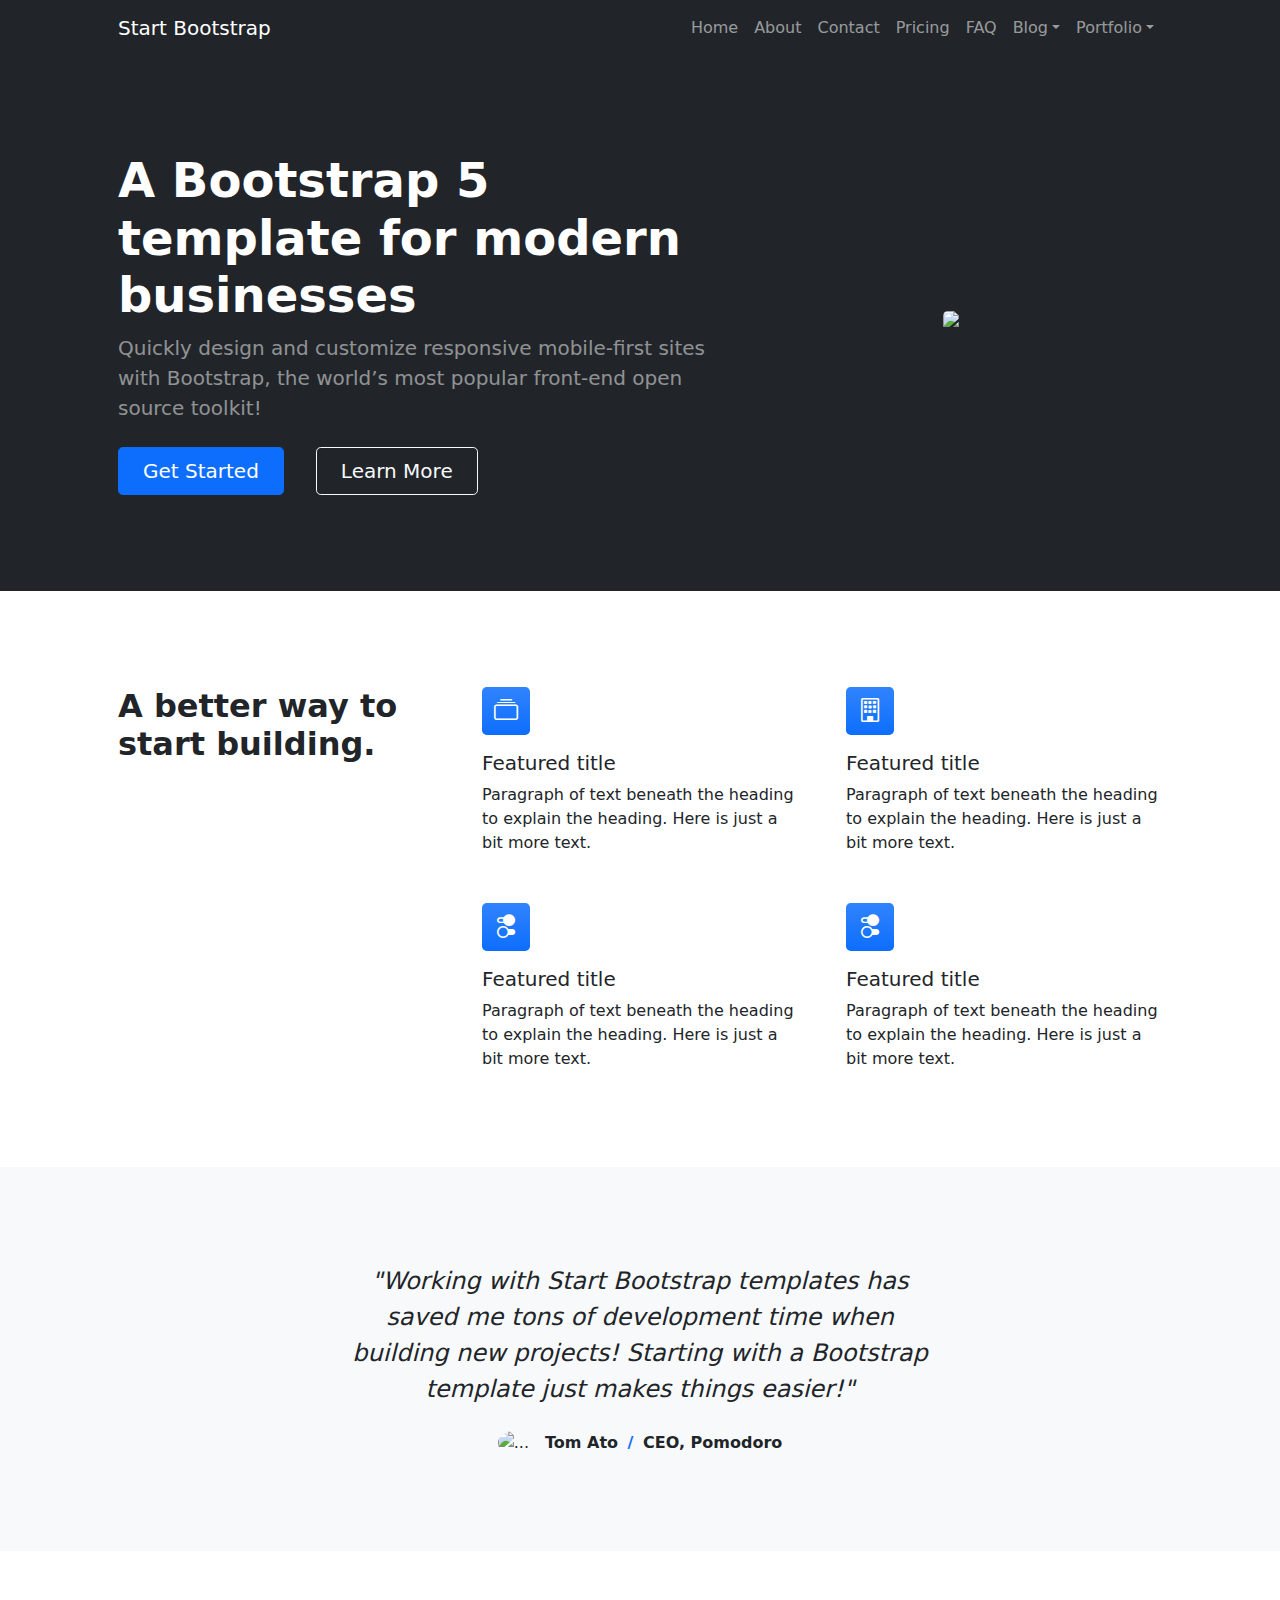
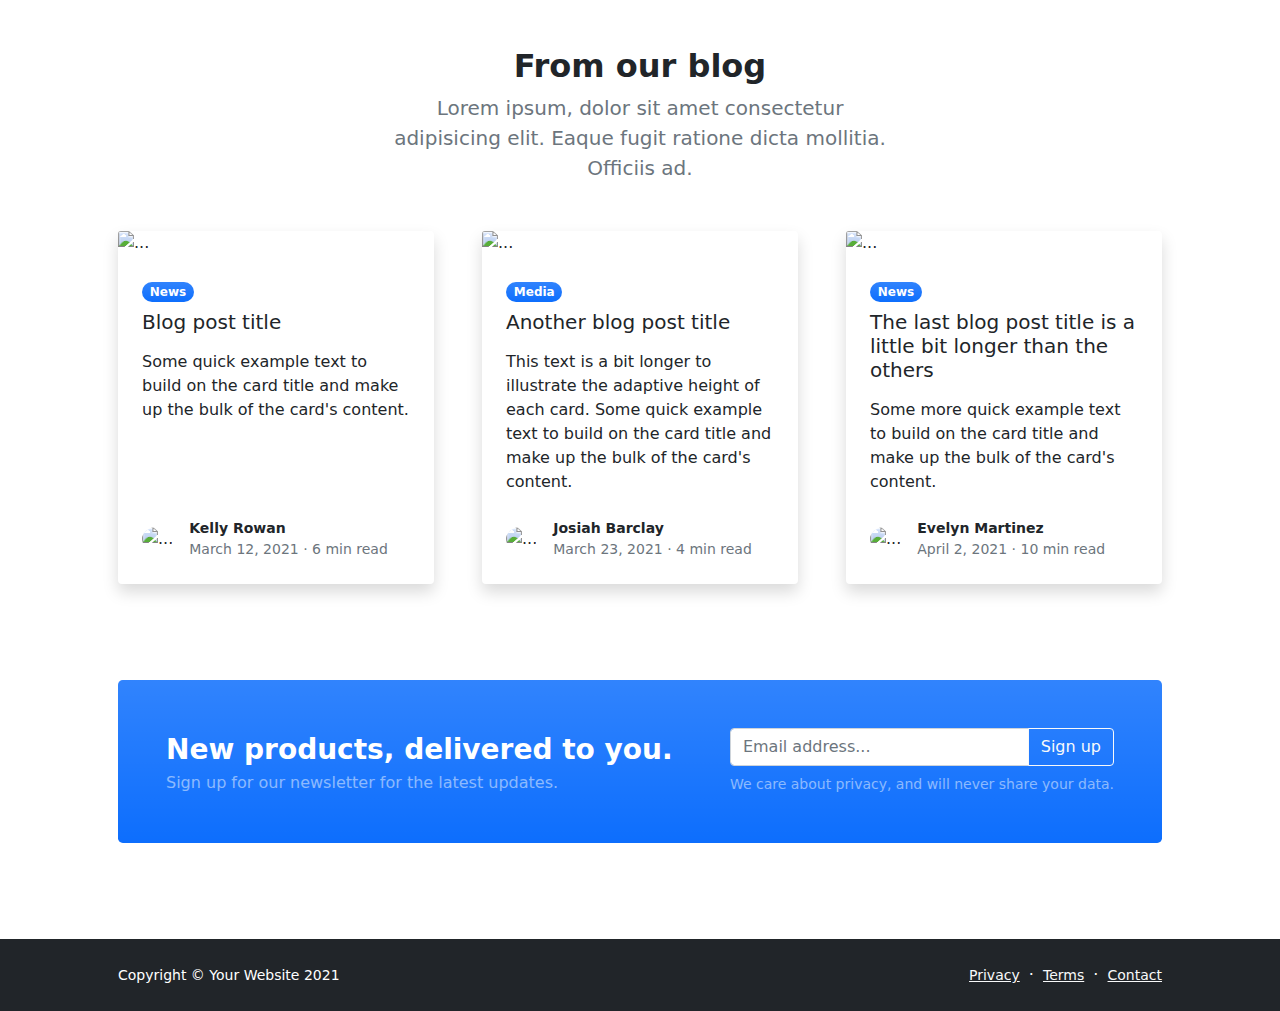
==== public/index.html @ 8043a0c8 "dyplomowka_v1" ====
<!DOCTYPE html>
<html lang="en">
    <head>
        <meta charset="utf-8" />
        <meta name="viewport" content="width=device-width, initial-scale=1, shrink-to-fit=no" />
        <meta name="description" content="" />
        <meta name="author" content="" />
        <title>Modern Business - Start Bootstrap Template</title>
        <!-- Favicon-->
        <link rel="icon" type="image/x-icon" href="assets/favicon.ico" />
        <!-- Bootstrap icons-->
        <link href="https://cdn.jsdelivr.net/npm/bootstrap-icons@1.5.0/font/bootstrap-icons.css" rel="stylesheet" />
        <!-- Core theme CSS (includes Bootstrap)-->
        <link href="css/styles.css" rel="stylesheet" />
    </head>
    <body class="d-flex flex-column h-100">
        <main class="flex-shrink-0">
            <!-- Navigation-->
            <nav class="navbar navbar-expand-lg navbar-dark bg-dark">
                <div class="container px-5">
                    <a class="navbar-brand" href="index.html">Start Bootstrap</a>
                    <button class="navbar-toggler" type="button" data-bs-toggle="collapse" data-bs-target="#navbarSupportedContent" aria-controls="navbarSupportedContent" aria-expanded="false" aria-label="Toggle navigation"><span class="navbar-toggler-icon"></span></button>
                    <div class="collapse navbar-collapse" id="navbarSupportedContent">
                        <ul class="navbar-nav ms-auto mb-2 mb-lg-0">
                            <li class="nav-item"><a class="nav-link" href="index.html">Home</a></li>
                            <li class="nav-item"><a class="nav-link" href="about.html">About</a></li>
                            <li class="nav-item"><a class="nav-link" href="contact.html">Contact</a></li>
                            <li class="nav-item"><a class="nav-link" href="pricing.html">Pricing</a></li>
                            <li class="nav-item"><a class="nav-link" href="faq.html">FAQ</a></li>
                            <li class="nav-item dropdown">
                                <a class="nav-link dropdown-toggle" id="navbarDropdownBlog" href="#" role="button" data-bs-toggle="dropdown" aria-expanded="false">Blog</a>
                                <ul class="dropdown-menu dropdown-menu-end" aria-labelledby="navbarDropdownBlog">
                                    <li><a class="dropdown-item" href="blog-home.html">Blog Home</a></li>
                                    <li><a class="dropdown-item" href="blog-post.html">Blog Post</a></li>
                                </ul>
                            </li>
                            <li class="nav-item dropdown">
                                <a class="nav-link dropdown-toggle" id="navbarDropdownPortfolio" href="#" role="button" data-bs-toggle="dropdown" aria-expanded="false">Portfolio</a>
                                <ul class="dropdown-menu dropdown-menu-end" aria-labelledby="navbarDropdownPortfolio">
                                    <li><a class="dropdown-item" href="portfolio-overview.html">Portfolio Overview</a></li>
                                    <li><a class="dropdown-item" href="portfolio-item.html">Portfolio Item</a></li>
                                </ul>
                            </li>
                        </ul>
                    </div>
                </div>
            </nav>
            <!-- Header-->
            <header class="bg-dark py-5">
                <div class="container px-5">
                    <div class="row gx-5 align-items-center justify-content-center">
                        <div class="col-lg-8 col-xl-7 col-xxl-6">
                            <div class="my-5 text-center text-xl-start">
                                <h1 class="display-5 fw-bolder text-white mb-2">A Bootstrap 5 template for modern businesses</h1>
                                <p class="lead fw-normal text-white-50 mb-4">Quickly design and customize responsive mobile-first sites with Bootstrap, the world’s most popular front-end open source toolkit!</p>
                                <div class="d-grid gap-3 d-sm-flex justify-content-sm-center justify-content-xl-start">
                                    <a class="btn btn-primary btn-lg px-4 me-sm-3" href="#features">Get Started</a>
                                    <a class="btn btn-outline-light btn-lg px-4" href="#!">Learn More</a>
                                </div>
                            </div>
                        </div>
                        <div class="col-xl-5 col-xxl-6 d-none d-xl-block text-center"><img class="img-fluid rounded-3 my-5" src="https://dummyimage.com/600x400/343a40/6c757d" alt="..." /></div>
                    </div>
                </div>
            </header>
            <!-- Features section-->
            <section class="py-5" id="features">
                <div class="container px-5 my-5">
                    <div class="row gx-5">
                        <div class="col-lg-4 mb-5 mb-lg-0"><h2 class="fw-bolder mb-0">A better way to start building.</h2></div>
                        <div class="col-lg-8">
                            <div class="row gx-5 row-cols-1 row-cols-md-2">
                                <div class="col mb-5 h-100">
                                    <div class="feature bg-primary bg-gradient text-white rounded-3 mb-3"><i class="bi bi-collection"></i></div>
                                    <h2 class="h5">Featured title</h2>
                                    <p class="mb-0">Paragraph of text beneath the heading to explain the heading. Here is just a bit more text.</p>
                                </div>
                                <div class="col mb-5 h-100">
                                    <div class="feature bg-primary bg-gradient text-white rounded-3 mb-3"><i class="bi bi-building"></i></div>
                                    <h2 class="h5">Featured title</h2>
                                    <p class="mb-0">Paragraph of text beneath the heading to explain the heading. Here is just a bit more text.</p>
                                </div>
                                <div class="col mb-5 mb-md-0 h-100">
                                    <div class="feature bg-primary bg-gradient text-white rounded-3 mb-3"><i class="bi bi-toggles2"></i></div>
                                    <h2 class="h5">Featured title</h2>
                                    <p class="mb-0">Paragraph of text beneath the heading to explain the heading. Here is just a bit more text.</p>
                                </div>
                                <div class="col h-100">
                                    <div class="feature bg-primary bg-gradient text-white rounded-3 mb-3"><i class="bi bi-toggles2"></i></div>
                                    <h2 class="h5">Featured title</h2>
                                    <p class="mb-0">Paragraph of text beneath the heading to explain the heading. Here is just a bit more text.</p>
                                </div>
                            </div>
                        </div>
                    </div>
                </div>
            </section>
            <!-- Testimonial section-->
            <div class="py-5 bg-light">
                <div class="container px-5 my-5">
                    <div class="row gx-5 justify-content-center">
                        <div class="col-lg-10 col-xl-7">
                            <div class="text-center">
                                <div class="fs-4 mb-4 fst-italic">"Working with Start Bootstrap templates has saved me tons of development time when building new projects! Starting with a Bootstrap template just makes things easier!"</div>
                                <div class="d-flex align-items-center justify-content-center">
                                    <img class="rounded-circle me-3" src="https://dummyimage.com/40x40/ced4da/6c757d" alt="..." />
                                    <div class="fw-bold">
                                        Tom Ato
                                        <span class="fw-bold text-primary mx-1">/</span>
                                        CEO, Pomodoro
                                    </div>
                                </div>
                            </div>
                        </div>
                    </div>
                </div>
            </div>
            <!-- Blog preview section-->
            <section class="py-5">
                <div class="container px-5 my-5">
                    <div class="row gx-5 justify-content-center">
                        <div class="col-lg-8 col-xl-6">
                            <div class="text-center">
                                <h2 class="fw-bolder">From our blog</h2>
                                <p class="lead fw-normal text-muted mb-5">Lorem ipsum, dolor sit amet consectetur adipisicing elit. Eaque fugit ratione dicta mollitia. Officiis ad.</p>
                            </div>
                        </div>
                    </div>
                    <div class="row gx-5">
                        <div class="col-lg-4 mb-5">
                            <div class="card h-100 shadow border-0">
                                <img class="card-img-top" src="https://dummyimage.com/600x350/ced4da/6c757d" alt="..." />
                                <div class="card-body p-4">
                                    <div class="badge bg-primary bg-gradient rounded-pill mb-2">News</div>
                                    <a class="text-decoration-none link-dark stretched-link" href="#!"><h5 class="card-title mb-3">Blog post title</h5></a>
                                    <p class="card-text mb-0">Some quick example text to build on the card title and make up the bulk of the card's content.</p>
                                </div>
                                <div class="card-footer p-4 pt-0 bg-transparent border-top-0">
                                    <div class="d-flex align-items-end justify-content-between">
                                        <div class="d-flex align-items-center">
                                            <img class="rounded-circle me-3" src="https://dummyimage.com/40x40/ced4da/6c757d" alt="..." />
                                            <div class="small">
                                                <div class="fw-bold">Kelly Rowan</div>
                                                <div class="text-muted">March 12, 2021 &middot; 6 min read</div>
                                            </div>
                                        </div>
                                    </div>
                                </div>
                            </div>
                        </div>
                        <div class="col-lg-4 mb-5">
                            <div class="card h-100 shadow border-0">
                                <img class="card-img-top" src="https://dummyimage.com/600x350/adb5bd/495057" alt="..." />
                                <div class="card-body p-4">
                                    <div class="badge bg-primary bg-gradient rounded-pill mb-2">Media</div>
                                    <a class="text-decoration-none link-dark stretched-link" href="#!"><h5 class="card-title mb-3">Another blog post title</h5></a>
                                    <p class="card-text mb-0">This text is a bit longer to illustrate the adaptive height of each card. Some quick example text to build on the card title and make up the bulk of the card's content.</p>
                                </div>
                                <div class="card-footer p-4 pt-0 bg-transparent border-top-0">
                                    <div class="d-flex align-items-end justify-content-between">
                                        <div class="d-flex align-items-center">
                                            <img class="rounded-circle me-3" src="https://dummyimage.com/40x40/ced4da/6c757d" alt="..." />
                                            <div class="small">
                                                <div class="fw-bold">Josiah Barclay</div>
                                                <div class="text-muted">March 23, 2021 &middot; 4 min read</div>
                                            </div>
                                        </div>
                                    </div>
                                </div>
                            </div>
                        </div>
                        <div class="col-lg-4 mb-5">
                            <div class="card h-100 shadow border-0">
                                <img class="card-img-top" src="https://dummyimage.com/600x350/6c757d/343a40" alt="..." />
                                <div class="card-body p-4">
                                    <div class="badge bg-primary bg-gradient rounded-pill mb-2">News</div>
                                    <a class="text-decoration-none link-dark stretched-link" href="#!"><h5 class="card-title mb-3">The last blog post title is a little bit longer than the others</h5></a>
                                    <p class="card-text mb-0">Some more quick example text to build on the card title and make up the bulk of the card's content.</p>
                                </div>
                                <div class="card-footer p-4 pt-0 bg-transparent border-top-0">
                                    <div class="d-flex align-items-end justify-content-between">
                                        <div class="d-flex align-items-center">
                                            <img class="rounded-circle me-3" src="https://dummyimage.com/40x40/ced4da/6c757d" alt="..." />
                                            <div class="small">
                                                <div class="fw-bold">Evelyn Martinez</div>
                                                <div class="text-muted">April 2, 2021 &middot; 10 min read</div>
                                            </div>
                                        </div>
                                    </div>
                                </div>
                            </div>
                        </div>
                    </div>
                    <!-- Call to action-->
                    <aside class="bg-primary bg-gradient rounded-3 p-4 p-sm-5 mt-5">
                        <div class="d-flex align-items-center justify-content-between flex-column flex-xl-row text-center text-xl-start">
                            <div class="mb-4 mb-xl-0">
                                <div class="fs-3 fw-bold text-white">New products, delivered to you.</div>
                                <div class="text-white-50">Sign up for our newsletter for the latest updates.</div>
                            </div>
                            <div class="ms-xl-4">
                                <div class="input-group mb-2">
                                    <input class="form-control" type="text" placeholder="Email address..." aria-label="Email address..." aria-describedby="button-newsletter" />
                                    <button class="btn btn-outline-light" id="button-newsletter" type="button">Sign up</button>
                                </div>
                                <div class="small text-white-50">We care about privacy, and will never share your data.</div>
                            </div>
                        </div>
                    </aside>
                </div>
            </section>
        </main>
        <!-- Footer-->
        <footer class="bg-dark py-4 mt-auto">
            <div class="container px-5">
                <div class="row align-items-center justify-content-between flex-column flex-sm-row">
                    <div class="col-auto"><div class="small m-0 text-white">Copyright &copy; Your Website 2021</div></div>
                    <div class="col-auto">
                        <a class="link-light small" href="#!">Privacy</a>
                        <span class="text-white mx-1">&middot;</span>
                        <a class="link-light small" href="#!">Terms</a>
                        <span class="text-white mx-1">&middot;</span>
                        <a class="link-light small" href="#!">Contact</a>
                    </div>
                </div>
            </div>
        </footer>
        <!-- Bootstrap core JS-->
        <script src="https://cdn.jsdelivr.net/npm/bootstrap@5.1.3/dist/js/bootstrap.bundle.min.js"></script>
        <!-- Core theme JS-->
        <script src="js/scripts.js"></script>
        
        <script type="module">
            // Import the functions you need from the SDKs you need
            import { initializeApp } from "https://www.gstatic.com/firebasejs/9.6.9/firebase-app.js";
            // TODO: Add SDKs for Firebase products that you want to use
            // https://firebase.google.com/docs/web/setup#available-libraries
          
            // Your web app's Firebase configuration
            const firebaseConfig = {
              apiKey: "AIzaSyD85_eGXdy99Z_b1dkUVZA0rUU7C8hcMrg",
              authDomain: "projektdyplomowy2.firebaseapp.com",
              projectId: "projektdyplomowy2",
              storageBucket: "projektdyplomowy2.appspot.com",
              messagingSenderId: "1070282235985",
              appId: "1:1070282235985:web:52808a74c5b5611ef9d870"
            };
          
            // Initialize Firebase
            const app = initializeApp(firebaseConfig);
          </script>
    </body>
</html>
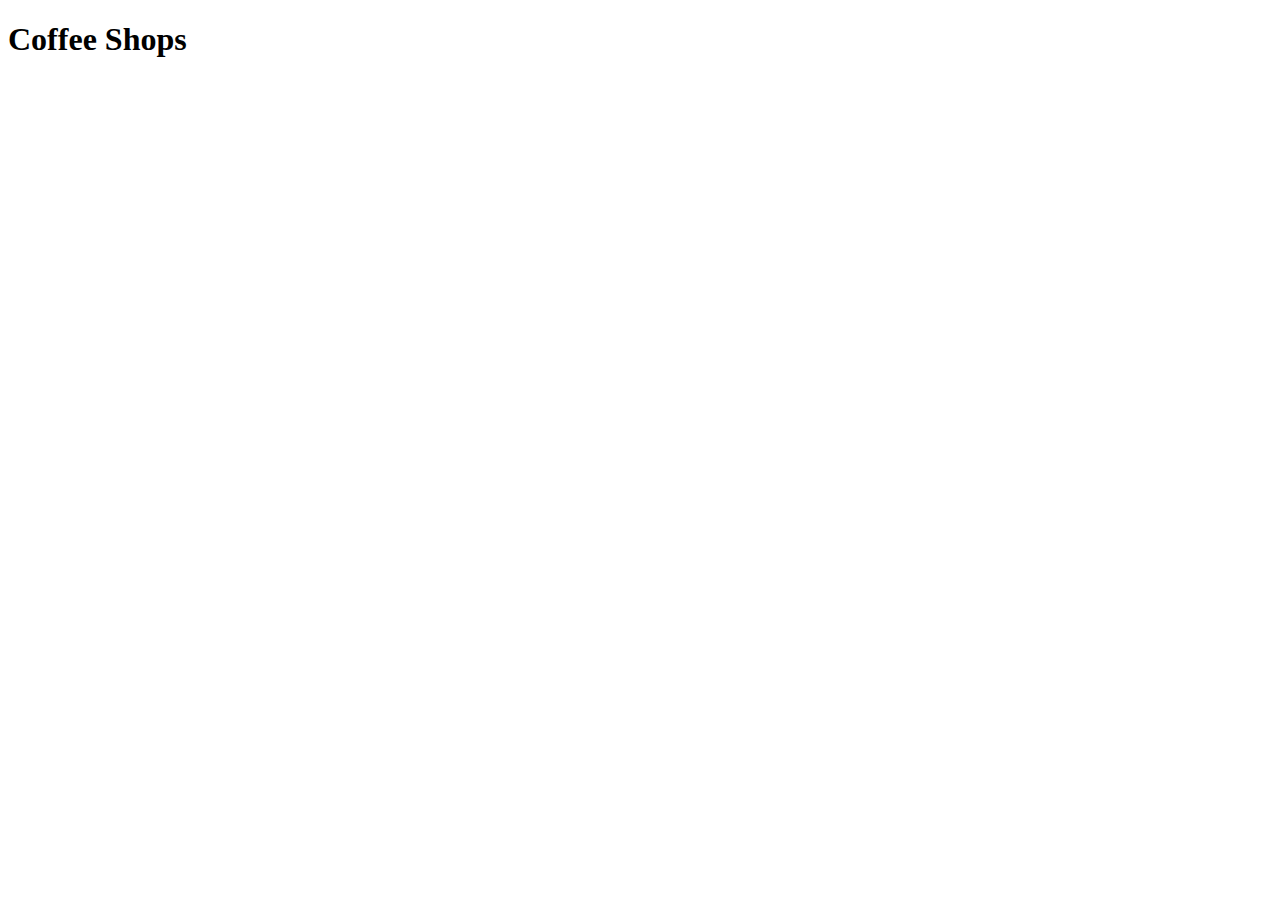
==== commit 9c1521a3: "testx" ====
--- a/public/index.html
+++ b/public/index.html
@@ -11,219 +11,18 @@
         <!-- Bootstrap icons-->
         <link href="https://cdn.jsdelivr.net/npm/bootstrap-icons@1.5.0/font/bootstrap-icons.css" rel="stylesheet" />
         <!-- Core theme CSS (includes Bootstrap)-->
-        <link href="css/styles.css" rel="stylesheet" />
+        <link rel="stylesheet" href="styles.css">
     </head>
     <body class="d-flex flex-column h-100">
-        <main class="flex-shrink-0">
-            <!-- Navigation-->
-            <nav class="navbar navbar-expand-lg navbar-dark bg-dark">
-                <div class="container px-5">
-                    <a class="navbar-brand" href="index.html">Start Bootstrap</a>
-                    <button class="navbar-toggler" type="button" data-bs-toggle="collapse" data-bs-target="#navbarSupportedContent" aria-controls="navbarSupportedContent" aria-expanded="false" aria-label="Toggle navigation"><span class="navbar-toggler-icon"></span></button>
-                    <div class="collapse navbar-collapse" id="navbarSupportedContent">
-                        <ul class="navbar-nav ms-auto mb-2 mb-lg-0">
-                            <li class="nav-item"><a class="nav-link" href="index.html">Home</a></li>
-                            <li class="nav-item"><a class="nav-link" href="about.html">About</a></li>
-                            <li class="nav-item"><a class="nav-link" href="contact.html">Contact</a></li>
-                            <li class="nav-item"><a class="nav-link" href="pricing.html">Pricing</a></li>
-                            <li class="nav-item"><a class="nav-link" href="faq.html">FAQ</a></li>
-                            <li class="nav-item dropdown">
-                                <a class="nav-link dropdown-toggle" id="navbarDropdownBlog" href="#" role="button" data-bs-toggle="dropdown" aria-expanded="false">Blog</a>
-                                <ul class="dropdown-menu dropdown-menu-end" aria-labelledby="navbarDropdownBlog">
-                                    <li><a class="dropdown-item" href="blog-home.html">Blog Home</a></li>
-                                    <li><a class="dropdown-item" href="blog-post.html">Blog Post</a></li>
-                                </ul>
-                            </li>
-                            <li class="nav-item dropdown">
-                                <a class="nav-link dropdown-toggle" id="navbarDropdownPortfolio" href="#" role="button" data-bs-toggle="dropdown" aria-expanded="false">Portfolio</a>
-                                <ul class="dropdown-menu dropdown-menu-end" aria-labelledby="navbarDropdownPortfolio">
-                                    <li><a class="dropdown-item" href="portfolio-overview.html">Portfolio Overview</a></li>
-                                    <li><a class="dropdown-item" href="portfolio-item.html">Portfolio Item</a></li>
-                                </ul>
-                            </li>
-                        </ul>
-                    </div>
-                </div>
-            </nav>
-            <!-- Header-->
-            <header class="bg-dark py-5">
-                <div class="container px-5">
-                    <div class="row gx-5 align-items-center justify-content-center">
-                        <div class="col-lg-8 col-xl-7 col-xxl-6">
-                            <div class="my-5 text-center text-xl-start">
-                                <h1 class="display-5 fw-bolder text-white mb-2">A Bootstrap 5 template for modern businesses</h1>
-                                <p class="lead fw-normal text-white-50 mb-4">Quickly design and customize responsive mobile-first sites with Bootstrap, the world’s most popular front-end open source toolkit!</p>
-                                <div class="d-grid gap-3 d-sm-flex justify-content-sm-center justify-content-xl-start">
-                                    <a class="btn btn-primary btn-lg px-4 me-sm-3" href="#features">Get Started</a>
-                                    <a class="btn btn-outline-light btn-lg px-4" href="#!">Learn More</a>
-                                </div>
-                            </div>
-                        </div>
-                        <div class="col-xl-5 col-xxl-6 d-none d-xl-block text-center"><img class="img-fluid rounded-3 my-5" src="https://dummyimage.com/600x400/343a40/6c757d" alt="..." /></div>
-                    </div>
-                </div>
-            </header>
-            <!-- Features section-->
-            <section class="py-5" id="features">
-                <div class="container px-5 my-5">
-                    <div class="row gx-5">
-                        <div class="col-lg-4 mb-5 mb-lg-0"><h2 class="fw-bolder mb-0">A better way to start building.</h2></div>
-                        <div class="col-lg-8">
-                            <div class="row gx-5 row-cols-1 row-cols-md-2">
-                                <div class="col mb-5 h-100">
-                                    <div class="feature bg-primary bg-gradient text-white rounded-3 mb-3"><i class="bi bi-collection"></i></div>
-                                    <h2 class="h5">Featured title</h2>
-                                    <p class="mb-0">Paragraph of text beneath the heading to explain the heading. Here is just a bit more text.</p>
-                                </div>
-                                <div class="col mb-5 h-100">
-                                    <div class="feature bg-primary bg-gradient text-white rounded-3 mb-3"><i class="bi bi-building"></i></div>
-                                    <h2 class="h5">Featured title</h2>
-                                    <p class="mb-0">Paragraph of text beneath the heading to explain the heading. Here is just a bit more text.</p>
-                                </div>
-                                <div class="col mb-5 mb-md-0 h-100">
-                                    <div class="feature bg-primary bg-gradient text-white rounded-3 mb-3"><i class="bi bi-toggles2"></i></div>
-                                    <h2 class="h5">Featured title</h2>
-                                    <p class="mb-0">Paragraph of text beneath the heading to explain the heading. Here is just a bit more text.</p>
-                                </div>
-                                <div class="col h-100">
-                                    <div class="feature bg-primary bg-gradient text-white rounded-3 mb-3"><i class="bi bi-toggles2"></i></div>
-                                    <h2 class="h5">Featured title</h2>
-                                    <p class="mb-0">Paragraph of text beneath the heading to explain the heading. Here is just a bit more text.</p>
-                                </div>
-                            </div>
-                        </div>
-                    </div>
-                </div>
-            </section>
-            <!-- Testimonial section-->
-            <div class="py-5 bg-light">
-                <div class="container px-5 my-5">
-                    <div class="row gx-5 justify-content-center">
-                        <div class="col-lg-10 col-xl-7">
-                            <div class="text-center">
-                                <div class="fs-4 mb-4 fst-italic">"Working with Start Bootstrap templates has saved me tons of development time when building new projects! Starting with a Bootstrap template just makes things easier!"</div>
-                                <div class="d-flex align-items-center justify-content-center">
-                                    <img class="rounded-circle me-3" src="https://dummyimage.com/40x40/ced4da/6c757d" alt="..." />
-                                    <div class="fw-bold">
-                                        Tom Ato
-                                        <span class="fw-bold text-primary mx-1">/</span>
-                                        CEO, Pomodoro
-                                    </div>
-                                </div>
-                            </div>
-                        </div>
-                    </div>
-                </div>
-            </div>
-            <!-- Blog preview section-->
-            <section class="py-5">
-                <div class="container px-5 my-5">
-                    <div class="row gx-5 justify-content-center">
-                        <div class="col-lg-8 col-xl-6">
-                            <div class="text-center">
-                                <h2 class="fw-bolder">From our blog</h2>
-                                <p class="lead fw-normal text-muted mb-5">Lorem ipsum, dolor sit amet consectetur adipisicing elit. Eaque fugit ratione dicta mollitia. Officiis ad.</p>
-                            </div>
-                        </div>
-                    </div>
-                    <div class="row gx-5">
-                        <div class="col-lg-4 mb-5">
-                            <div class="card h-100 shadow border-0">
-                                <img class="card-img-top" src="https://dummyimage.com/600x350/ced4da/6c757d" alt="..." />
-                                <div class="card-body p-4">
-                                    <div class="badge bg-primary bg-gradient rounded-pill mb-2">News</div>
-                                    <a class="text-decoration-none link-dark stretched-link" href="#!"><h5 class="card-title mb-3">Blog post title</h5></a>
-                                    <p class="card-text mb-0">Some quick example text to build on the card title and make up the bulk of the card's content.</p>
-                                </div>
-                                <div class="card-footer p-4 pt-0 bg-transparent border-top-0">
-                                    <div class="d-flex align-items-end justify-content-between">
-                                        <div class="d-flex align-items-center">
-                                            <img class="rounded-circle me-3" src="https://dummyimage.com/40x40/ced4da/6c757d" alt="..." />
-                                            <div class="small">
-                                                <div class="fw-bold">Kelly Rowan</div>
-                                                <div class="text-muted">March 12, 2021 &middot; 6 min read</div>
-                                            </div>
-                                        </div>
-                                    </div>
-                                </div>
-                            </div>
-                        </div>
-                        <div class="col-lg-4 mb-5">
-                            <div class="card h-100 shadow border-0">
-                                <img class="card-img-top" src="https://dummyimage.com/600x350/adb5bd/495057" alt="..." />
-                                <div class="card-body p-4">
-                                    <div class="badge bg-primary bg-gradient rounded-pill mb-2">Media</div>
-                                    <a class="text-decoration-none link-dark stretched-link" href="#!"><h5 class="card-title mb-3">Another blog post title</h5></a>
-                                    <p class="card-text mb-0">This text is a bit longer to illustrate the adaptive height of each card. Some quick example text to build on the card title and make up the bulk of the card's content.</p>
-                                </div>
-                                <div class="card-footer p-4 pt-0 bg-transparent border-top-0">
-                                    <div class="d-flex align-items-end justify-content-between">
-                                        <div class="d-flex align-items-center">
-                                            <img class="rounded-circle me-3" src="https://dummyimage.com/40x40/ced4da/6c757d" alt="..." />
-                                            <div class="small">
-                                                <div class="fw-bold">Josiah Barclay</div>
-                                                <div class="text-muted">March 23, 2021 &middot; 4 min read</div>
-                                            </div>
-                                        </div>
-                                    </div>
-                                </div>
-                            </div>
-                        </div>
-                        <div class="col-lg-4 mb-5">
-                            <div class="card h-100 shadow border-0">
-                                <img class="card-img-top" src="https://dummyimage.com/600x350/6c757d/343a40" alt="..." />
-                                <div class="card-body p-4">
-                                    <div class="badge bg-primary bg-gradient rounded-pill mb-2">News</div>
-                                    <a class="text-decoration-none link-dark stretched-link" href="#!"><h5 class="card-title mb-3">The last blog post title is a little bit longer than the others</h5></a>
-                                    <p class="card-text mb-0">Some more quick example text to build on the card title and make up the bulk of the card's content.</p>
-                                </div>
-                                <div class="card-footer p-4 pt-0 bg-transparent border-top-0">
-                                    <div class="d-flex align-items-end justify-content-between">
-                                        <div class="d-flex align-items-center">
-                                            <img class="rounded-circle me-3" src="https://dummyimage.com/40x40/ced4da/6c757d" alt="..." />
-                                            <div class="small">
-                                                <div class="fw-bold">Evelyn Martinez</div>
-                                                <div class="text-muted">April 2, 2021 &middot; 10 min read</div>
-                                            </div>
-                                        </div>
-                                    </div>
-                                </div>
-                            </div>
-                        </div>
-                    </div>
-                    <!-- Call to action-->
-                    <aside class="bg-primary bg-gradient rounded-3 p-4 p-sm-5 mt-5">
-                        <div class="d-flex align-items-center justify-content-between flex-column flex-xl-row text-center text-xl-start">
-                            <div class="mb-4 mb-xl-0">
-                                <div class="fs-3 fw-bold text-white">New products, delivered to you.</div>
-                                <div class="text-white-50">Sign up for our newsletter for the latest updates.</div>
-                            </div>
-                            <div class="ms-xl-4">
-                                <div class="input-group mb-2">
-                                    <input class="form-control" type="text" placeholder="Email address..." aria-label="Email address..." aria-describedby="button-newsletter" />
-                                    <button class="btn btn-outline-light" id="button-newsletter" type="button">Sign up</button>
-                                </div>
-                                <div class="small text-white-50">We care about privacy, and will never share your data.</div>
-                            </div>
-                        </div>
-                    </aside>
-                </div>
-            </section>
-        </main>
-        <!-- Footer-->
-        <footer class="bg-dark py-4 mt-auto">
-            <div class="container px-5">
-                <div class="row align-items-center justify-content-between flex-column flex-sm-row">
-                    <div class="col-auto"><div class="small m-0 text-white">Copyright &copy; Your Website 2021</div></div>
-                    <div class="col-auto">
-                        <a class="link-light small" href="#!">Privacy</a>
-                        <span class="text-white mx-1">&middot;</span>
-                        <a class="link-light small" href="#!">Terms</a>
-                        <span class="text-white mx-1">&middot;</span>
-                        <a class="link-light small" href="#!">Contact</a>
-                    </div>
-                </div>
-            </div>
+        <h1>Coffee Shops</h1>
+
+        <div class="content">
+
+            <form id="add-cafe-form"></form>
+
+            <ul id="cafe-list"></ul>
+
+        </div>
         </footer>
         <!-- Bootstrap core JS-->
         <script src="https://cdn.jsdelivr.net/npm/bootstrap@5.1.3/dist/js/bootstrap.bundle.min.js"></script>
@@ -232,22 +31,28 @@
         
         <script type="module">
             // Import the functions you need from the SDKs you need
-            import { initializeApp } from "https://www.gstatic.com/firebasejs/9.6.9/firebase-app.js";
+            import { initializeApp } from "https://www.gstatic.com/firebasejs/9.6.10/firebase-app.js";
+            import { getDatabase } from "https://www.gstatic.com/firebasejs/9.6.10/firebase-database.js"
+            import { getFirestore } from "https://www.gstatic.com/firebasejs/9.6.10/firebase-firestore.js";
             // TODO: Add SDKs for Firebase products that you want to use
             // https://firebase.google.com/docs/web/setup#available-libraries
           
             // Your web app's Firebase configuration
             const firebaseConfig = {
-              apiKey: "AIzaSyD85_eGXdy99Z_b1dkUVZA0rUU7C8hcMrg",
-              authDomain: "projektdyplomowy2.firebaseapp.com",
-              projectId: "projektdyplomowy2",
-              storageBucket: "projektdyplomowy2.appspot.com",
-              messagingSenderId: "1070282235985",
-              appId: "1:1070282235985:web:52808a74c5b5611ef9d870"
+                apiKey: "AIzaSyD85_eGXdy99Z_b1dkUVZA0rUU7C8hcMrg",
+                authDomain: "projektdyplomowy2.firebaseapp.com",
+                databaseURL: "https://projektdyplomowy2-default-rtdb.europe-west1.firebasedatabase.app",
+                projectId: "projektdyplomowy2",
+                storageBucket: "projektdyplomowy2.appspot.com",
+                messagingSenderId: "1070282235985",
+                appId: "1:1070282235985:web:52808a74c5b5611ef9d870"
             };
-          
+            
             // Initialize Firebase
             const app = initializeApp(firebaseConfig);
-          </script>
+            const db = firebase.firestore(app);
+            db.settings({ timestampsInSnapshots: true }); 
+        </script>
+        <script src="app.js"></script>
     </body>
 </html>
